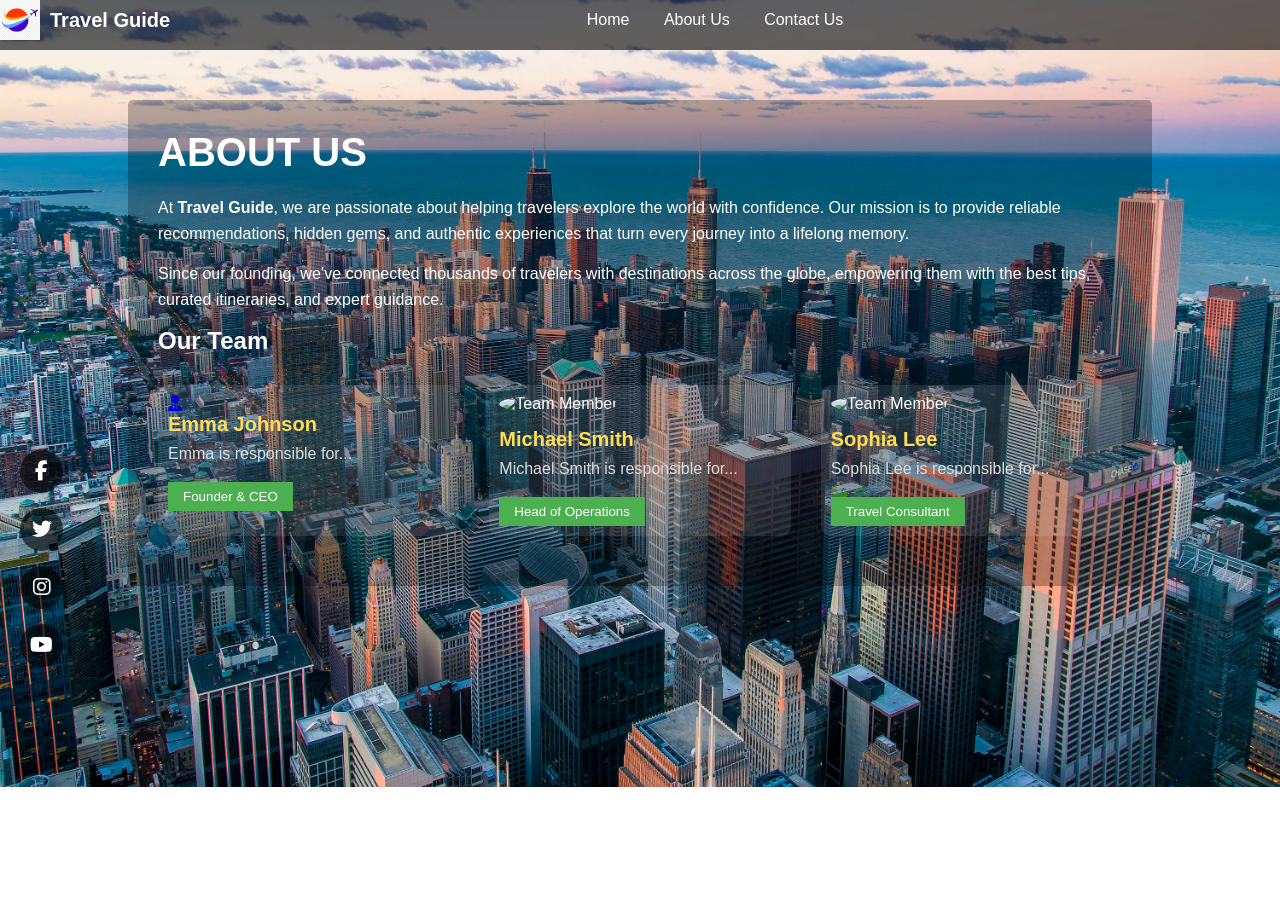
==== about_us.html @ a5ecc2ff "add about us page" ====
<!DOCTYPE html>
<html lang="en">
    <head>
        <meta charset="UTF-8">
        <title>Explore Dream</title>
        <link rel="stylesheet" href="./travel_recommendation.css">
        <!-- Font Awesome for social icons -->
  <link rel="stylesheet" href="https://cdnjs.cloudflare.com/ajax/libs/font-awesome/6.5.0/css/all.min.css">
    </head>
    <body>
        <!-- Navigation Bar -->
        <nav class="navbar">
            <!-- Left (Logo + Title) -->
            <div class="nav-left">
            <img src="./logo_travel.webp" alt="Logo" class="logo">
            <span class="nav-title">Travel Guide</span>
            </div>

            <!-- Center (Links) -->
            <div class="nav-center">
            <a href="#">Home</a>
            <a href="#">About Us</a>
            <a href="#">Contact Us</a>
            </div>

            <div class="nav-right"></div>

        </nav>
         <!-- Social Icons Sidebar -->
        <div class="social-icons">
            <a href="#"><i class="fab fa-facebook-f"></i></a>
            <a href="#"><i class="fab fa-twitter"></i></a>
            <a href="#"><i class="fab fa-instagram"></i></a>
            <a href="#"><i class="fab fa-youtube"></i></a>
        </div>
        <!-- About Us Content -->
        <div class="about-container">
            <h1>ABOUT US</h1>
            <p>
            At <strong>Travel Guide</strong>, we are passionate about helping travelers 
            explore the world with confidence. Our mission is to provide reliable recommendations, 
            hidden gems, and authentic experiences that turn every journey into a lifelong memory.
            </p>
            <p>
            Since our founding, we’ve connected thousands of travelers with destinations across 
            the globe, empowering them with the best tips, curated itineraries, and expert guidance.
            </p>

            <!-- Team Section -->
            <div call="team-container">
                <h2>Our Team</h2>
                <div class="team-section">
                    <div class="team-member">
                        <a href="#"><i class="fa-solid fa-user-tie"></i></a>
                        <h3>Emma Johnson</h3>
                        <p> Emma is responsible for...</p>
                        <button>Founder & CEO</button>
                    </div>
                    <div class="team-member">
                        <img src="team2.jpg" alt="Team Member">
                        <h3>Michael Smith</h3>
                        <p> Michael Smith is responsible for...</p>
                        <button>Head of Operations</button>
                    </div>
                    <div class="team-member">
                        <img src="team3.jpg" alt="Team Member">
                        <h3>Sophia Lee</h3>
                        <p> Sophia Lee is responsible for...</p>
                        <button>Travel Consultant</button>
                    </div>
                </div>
            </div>
        </div>
    </body>
</html>
---- travel_recommendation.css ----
/* Basic CSS for the navigation bar */

*{
    margin: 0;
    padding: 0;
    box-sizing: border-box;
}
/* Navbar */
.navbar {
  display: flex;
  justify-content: space-between;
  align-items: center;
  background: rgba(0, 0, 0, 0.6);
}

/* Left */
.nav-left {
  display: flex;
  align-items: center;
}
.logo {
  width: 40px;
  height: 40px;
  margin-right: 10px;
}
.nav-title {
  font-size: 20px;
  font-weight: bold;
  color: white;
}

/* Center */
.nav-center a {
  margin: 0 15px;
  text-decoration: none;
  color: white;
  font-weight: 500;
  transition: color 0.3s ease;
}
.nav-center a:hover {
  color: #ffdd57;
}

/* Right */
.nav-right {
  display: flex;
  align-items: center;
  padding: 10px;
}

.nav-right button{
    margin: 5px;
    border-radius: 5px;
}
  
  /* Basic CSS for the form elements */
  body {
    font-family: Arial, sans-serif;
    background-image: url("./city.jpeg");
    background-size: cover;
    background-repeat: no-repeat;
    /* margin: 20px; */
  }
  
  h1 {
    margin-bottom: 20px;
  }
  
  div {
    margin-bottom: 10px;
  }
  
  input[type="text"] {
    width: 200px;
    padding: 5px;
  }
  
  button {
    padding: 7px 15px;
    background-color: #4CAF50;
    color: white;
    border: none;
    cursor: pointer;
  }
  
  button:hover {
    background-color: #45a049;
  }
  

  /* Content */
.content {
    margin-top: 20%;
    margin-left: 10%;
    padding: 30px;
    border-radius: 10px;
    color: white;
    width: 40%
  }

.content h1 {
    font-size: 2.5rem;
    padding: 10px;
}

.content p {
    padding: 10px;
}

#book-btn {
    padding: 10px;
    margin: 10px;
}

/* Social Icons Sidebar */
.social-icons {
    position: fixed;
    top: 50%;
    left: 20px;
    display: flex;
    flex-direction: column;
    gap: 15px;
  }
  
  .social-icons a {
    color: white;
    font-size: 20px;
    background: rgba(0, 0, 0, 0.6);
    padding: 10px;
    border-radius: 50%;
    transition: background 0.3s ease, transform 0.3s ease;
    text-align: center;
  }
  
  .social-icons a:hover {
    background: #ffdd57;
    color: black;
    transform: scale(1.1);
  }
  

  /* About Page Container */
.about-container {
    max-width: 80%;
    margin: 50px auto;
    padding: 30px;
    color: white;
    background: rgb(0 0 0 / 27%);
    border-radius: 5px;
  }
  
  .about-container h1 {
    font-size: 2.5rem;
    margin-bottom: 20px;
  }
  
  .about-container p {
    font-size: 16px;
    margin-bottom: 15px;
    line-height: 1.6;
  }
  
  /* Team Section */
  .team-section {
    display: grid;
    grid-template-columns: repeat(auto-fit, minmax(200px, 1fr));
    gap: 30px;
    margin-top: 30px;
  }
  
  .team-member {
    background: rgba(255, 255, 255, 0.1);
    padding: 10px;
    border-radius: 10px;
    transition: transform 0.3s ease;
  }
  
  .team-member:hover {
    transform: translateY(-5px);
  }
  
  .team-member img {
    width: 100px;
    height: 100px;
    border-radius: 50%;
    object-fit: cover;
    margin-bottom: 15px;
  }
  
  .team-member h3 {
    font-size: 20px;
    margin-bottom: 5px;
    color: #ffdd57;
  }
  
  .team-member p {
    font-size: 16px;
    color: #ddd;
  }
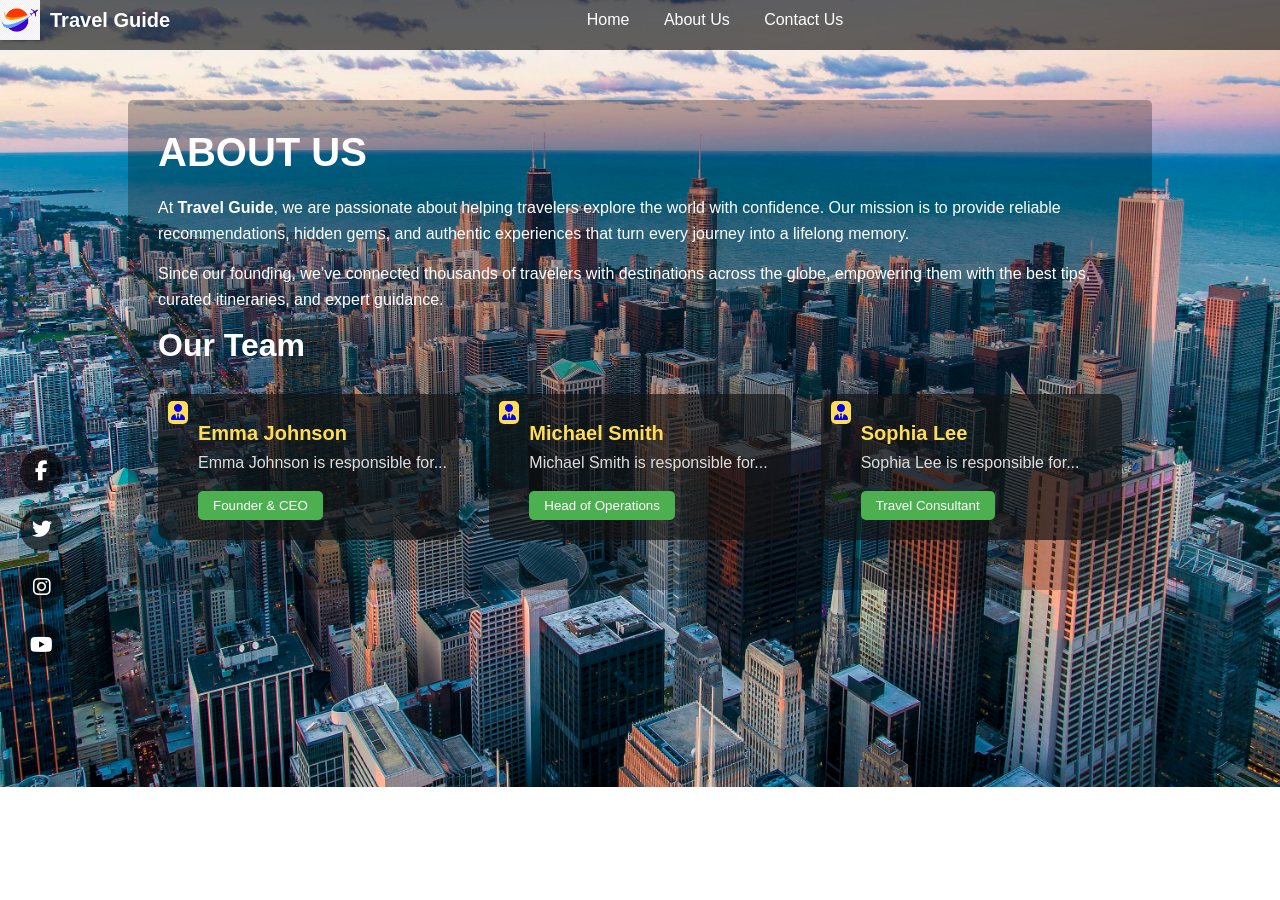
==== commit 8bed7ca3: "create recommendation result section" ====
--- a/about_us.html
+++ b/about_us.html
@@ -2,7 +2,7 @@
 <html lang="en">
     <head>
         <meta charset="UTF-8">
-        <title>Explore Dream</title>
+        <title>About Us - Explore Dream</title>
         <link rel="stylesheet" href="./travel_recommendation.css">
         <!-- Font Awesome for social icons -->
   <link rel="stylesheet" href="https://cdnjs.cloudflare.com/ajax/libs/font-awesome/6.5.0/css/all.min.css">
@@ -18,9 +18,9 @@
 
             <!-- Center (Links) -->
             <div class="nav-center">
-            <a href="#">Home</a>
-            <a href="#">About Us</a>
-            <a href="#">Contact Us</a>
+            <a href="./travel_recommendation.html">Home</a>
+            <a href="./about_us.html">About Us</a>
+            <a href="./contact_us.html">Contact Us</a>
             </div>
 
             <div class="nav-right"></div>
@@ -52,21 +52,27 @@
                 <div class="team-section">
                     <div class="team-member">
                         <a href="#"><i class="fa-solid fa-user-tie"></i></a>
-                        <h3>Emma Johnson</h3>
-                        <p> Emma is responsible for...</p>
-                        <button>Founder & CEO</button>
+                        <div class="team-member-section">
+                            <h3>Emma Johnson</h3>
+                            <p> Emma Johnson is responsible for...</p>
+                            <button>Founder & CEO</button>
+                        </div>
                     </div>
                     <div class="team-member">
-                        <img src="team2.jpg" alt="Team Member">
-                        <h3>Michael Smith</h3>
-                        <p> Michael Smith is responsible for...</p>
-                        <button>Head of Operations</button>
+                        <a href="#"><i class="fa-solid fa-user-tie"></i></a>
+                        <div class="team-member-section">
+                            <h3>Michael Smith</h3>
+                            <p> Michael Smith is responsible for...</p>
+                            <button>Head of Operations</button>
+                        </div>
                     </div>
                     <div class="team-member">
-                        <img src="team3.jpg" alt="Team Member">
-                        <h3>Sophia Lee</h3>
-                        <p> Sophia Lee is responsible for...</p>
-                        <button>Travel Consultant</button>
+                        <a href="#"><i class="fa-solid fa-user-tie"></i></a>
+                        <div class="team-member-section">
+                            <h3>Sophia Lee</h3>
+                            <p> Sophia Lee is responsible for...</p>
+                            <button>Travel Consultant</button>
+                        </div>
                     </div>
                 </div>
             </div>
--- a/travel_recommendation.css
+++ b/travel_recommendation.css
@@ -5,6 +5,8 @@
     padding: 0;
     box-sizing: border-box;
 }
+/* Button */
+
 /* Navbar */
 .navbar {
   display: flex;
@@ -81,21 +83,26 @@
     color: white;
     border: none;
     cursor: pointer;
+    border-radius: 5px;
   }
   
   button:hover {
     background-color: #45a049;
   }
-  
+  /* Main */
+  .main {
+    display: flex;
+  }
 
   /* Content */
 .content {
-    margin-top: 20%;
+    margin-top: 10%;
     margin-left: 10%;
     padding: 30px;
     border-radius: 10px;
-    color: white;
-    width: 40%
+    background: rgb(0 0 0 / 27%);
+    color: white;
+    max-width: 60%
   }
 
 .content h1 {
@@ -137,6 +144,34 @@
     color: black;
     transform: scale(1.1);
   }
+
+  /* Result */
+  .result {
+    margin: 20px;
+  }
+  .result-section img {
+    width: 350px;
+  }
+
+  .result-section {
+    margin: 10px;
+    width: 350px;
+  }
+
+  .result-body {
+    background-color: white;
+    padding: 10px;
+  }
+
+  .result-body h2 {
+    font-size: 18px;
+  }
+
+  .result-body p {
+    padding-top: 10px;
+    padding-bottom: 10px;
+    font-size: 14px;
+  }
   
 
   /* About Page Container */
@@ -151,6 +186,11 @@
   
   .about-container h1 {
     font-size: 2.5rem;
+    margin-bottom: 20px;
+  }
+
+  .about-container h2 {
+    font-size: 2rem;
     margin-bottom: 20px;
   }
   
@@ -169,7 +209,7 @@
   }
   
   .team-member {
-    background: rgba(255, 255, 255, 0.1);
+    background: rgb(19 19 19 / 67%);
     padding: 10px;
     border-radius: 10px;
     transition: transform 0.3s ease;
@@ -179,13 +219,18 @@
     transform: translateY(-5px);
   }
   
-  .team-member img {
-    width: 100px;
-    height: 100px;
-    border-radius: 50%;
+  .team-member a {
+    border-radius: 5px;
     object-fit: cover;
     margin-bottom: 15px;
-  }
+    background-color: #ffdd57;
+    padding: 3px;
+  }
+
+  .team-member-section {
+    margin-left: 30px;
+  }
+
   
   .team-member h3 {
     font-size: 20px;
@@ -197,4 +242,64 @@
     font-size: 16px;
     color: #ddd;
   }
+
+  /* Contact Page Container */
+.contact-container {
+    max-width: 700px;
+    margin: 50px auto;
+    padding: 30px;
+    background: rgb(0 0 0 / 27%);
+    color: white;
+    border-radius: 10px;
+  }
+  
+  .contact-container h1 {
+    font-size: 2.5rem;
+    margin-bottom: 20px;
+    text-align: center;
+  }
+  
+  .contact-container p {
+    text-align: center;
+    margin-bottom: 25px;
+    font-size: 16px;
+  }
+  
+  /* Contact Form */
+  .contact-form {
+    display: flex;
+    flex-direction: column;
+    gap: 15px;
+  }
+  
+  .contact-form label {
+    font-weight: bold;
+    margin-bottom: 5px;
+  }
+  
+  .contact-form input,
+  .contact-form textarea {
+    padding: 12px;
+    border: none;
+    border-radius: 8px;
+    font-size: 16px;
+    outline: none;
+    width: 100%;
+  }
+  
+  
+  .submit-btn {
+    padding: 12px;
+    color: black;
+    font-weight: bold;
+    border: none;
+    border-radius: 8px;
+    cursor: pointer;
+    transition: background 0.3s ease;
+  }
+  
+  .submit-btn:hover {
+    background: #ffc107;
+  }
+  
   
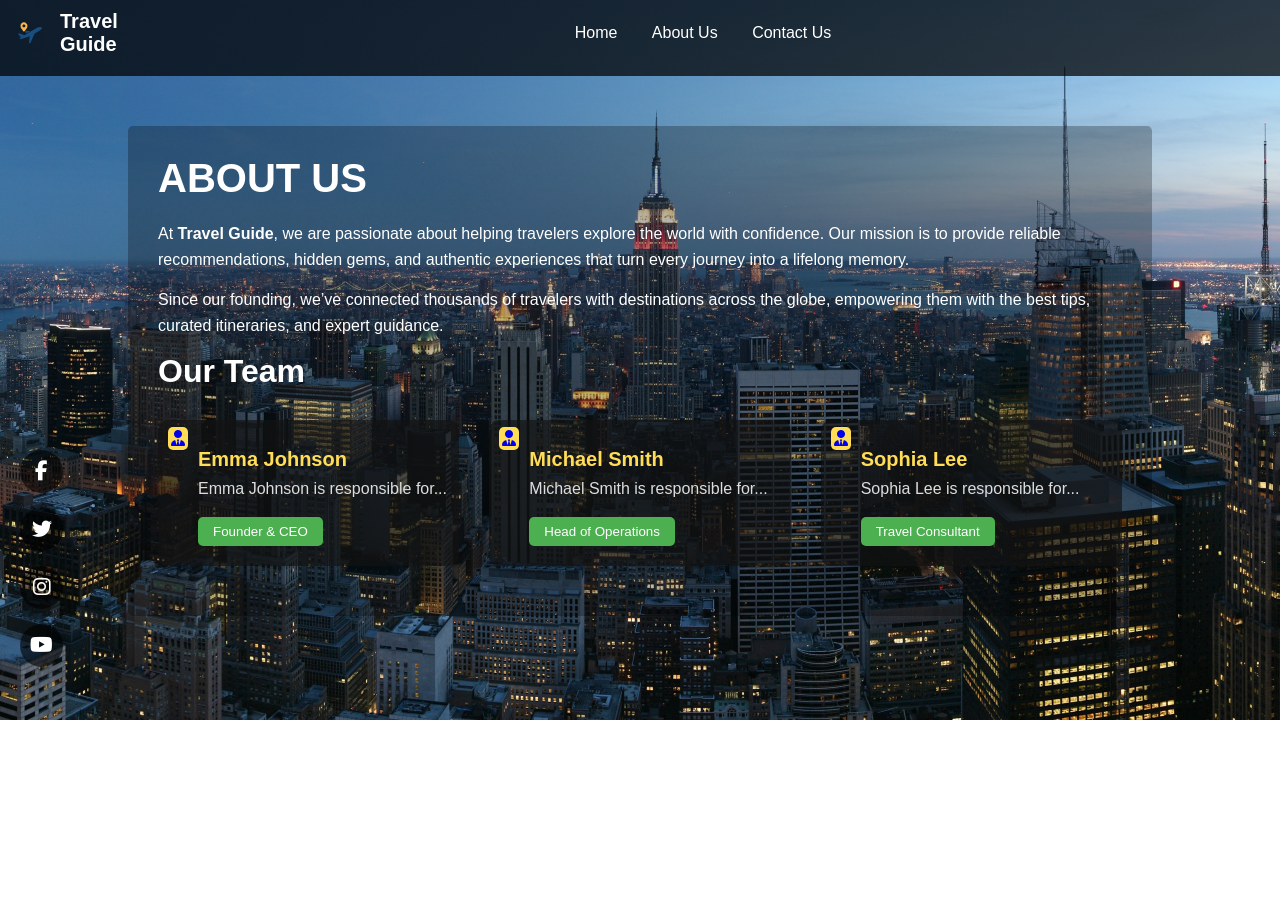
==== commit f3ad5722: "add the images and update css for navbar" ====
--- a/about_us.html
+++ b/about_us.html
@@ -12,7 +12,7 @@
         <nav class="navbar">
             <!-- Left (Logo + Title) -->
             <div class="nav-left">
-            <img src="./logo_travel.webp" alt="Logo" class="logo">
+            <img src="./my_logo.png" alt="Logo" class="logo">
             <span class="nav-title">Travel Guide</span>
             </div>
 
--- a/travel_recommendation.css
+++ b/travel_recommendation.css
@@ -12,13 +12,15 @@
   display: flex;
   justify-content: space-between;
   align-items: center;
-  background: rgba(0, 0, 0, 0.6);
+  background: rgba(0, 0, 0, 72%);
+  padding: 10px;
 }
 
 /* Left */
 .nav-left {
   display: flex;
   align-items: center;
+  max-width: 10%;
 }
 .logo {
   width: 40px;
@@ -32,6 +34,10 @@
 }
 
 /* Center */
+.nav-center {
+    max-width: 50%;
+    text-align: center;
+}
 .nav-center a {
   margin: 0 15px;
   text-decoration: none;
@@ -47,7 +53,7 @@
 .nav-right {
   display: flex;
   align-items: center;
-  padding: 10px;
+  max-width: 20%;
 }
 
 .nav-right button{
@@ -58,7 +64,7 @@
   /* Basic CSS for the form elements */
   body {
     font-family: Arial, sans-serif;
-    background-image: url("./city.jpeg");
+    background-image: url("./city_bg.jpg");
     background-size: cover;
     background-repeat: no-repeat;
     /* margin: 20px; */
@@ -296,6 +302,7 @@
     border-radius: 8px;
     cursor: pointer;
     transition: background 0.3s ease;
+    margin-top: 10px;
   }
   
   .submit-btn:hover {
